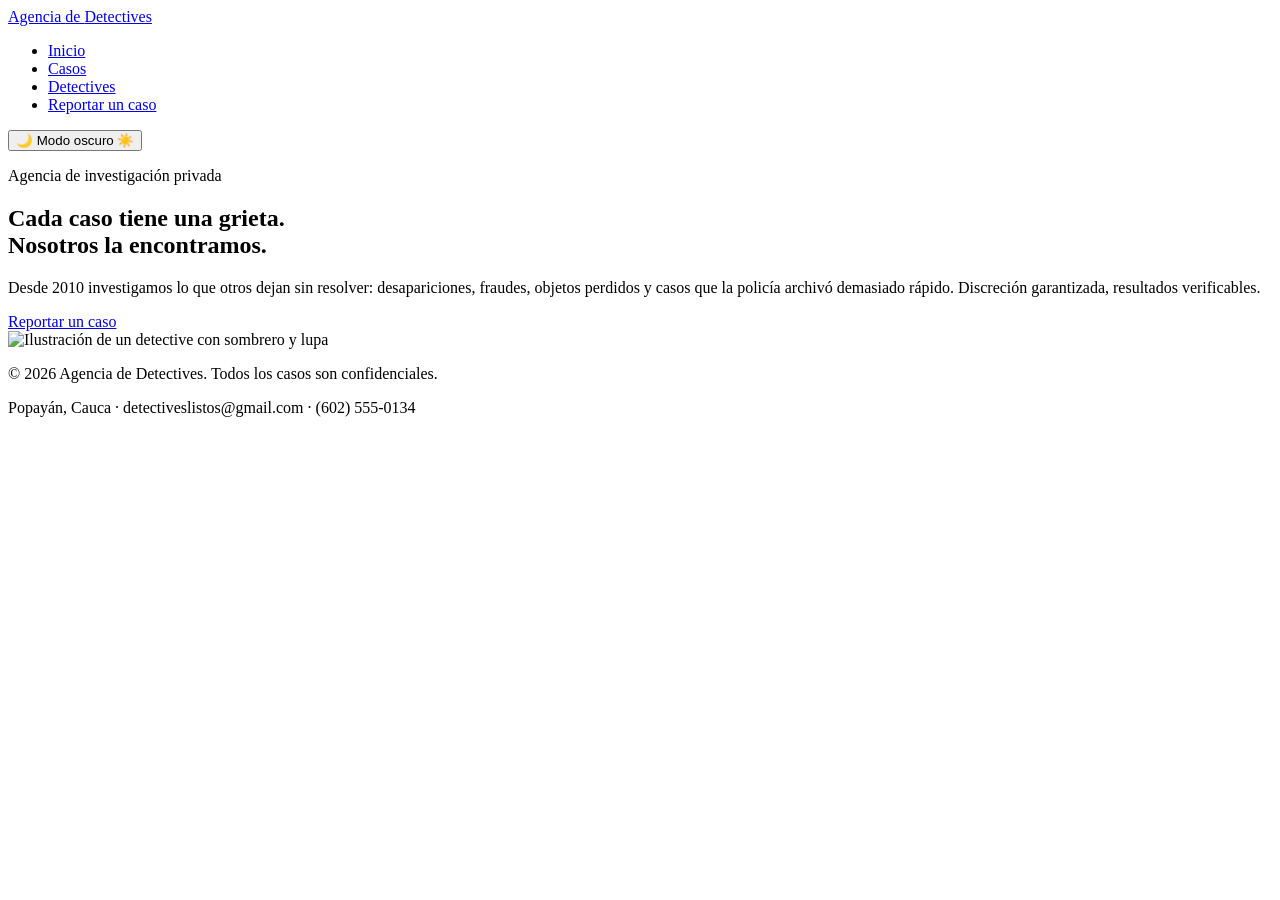
==== index.html @ da22d172 "agregar conexion con java script e implementacion modo oscuro-claro" ====
<!DOCTYPE html>
<html lang="es">
<head>
    <meta charset="UTF-8">
    <meta name="viewport" content="width=device-width, initial-scale=1.0">
    <title>Agencia de Detectives</title>

    <link rel="stylesheet" href="css/estilos.css">
</head>

<body>
    <header >
    <div >
        <a href="index.html" class="logo">Agencia <span>de </span>Detectives </a>

        <nav >
            <ul >
                <li><a href="index.html">Inicio</a></li>
                <li><a href="casos.html">Casos</a></li>
                <li><a href="detectives.html">Detectives</a></li>
                <li><a href="reportar.html">Reportar un caso</a></li>
            </ul>
        </nav>

        <button id="botonTema" class="boton-tema" type="button" onclick="cambiarModo()">
            🌙 Modo oscuro ☀️</button>
    </div>
</header>

<main>

    
    <section >
      <div >
        <div >
          <p >Agencia de investigación privada</p>
          <h1>Cada caso tiene una grieta.<br>Nosotros la encontramos.</h1>
          <p >
            Desde 2010 investigamos lo que otros dejan sin resolver: desapariciones,
            fraudes, objetos perdidos y casos que la policía archivó demasiado rápido.
            Discreción garantizada, resultados verificables.
          </p>
          <a href="reportar.html" >Reportar un caso</a>
        </div>
        <div >
          <img src="" alt="Ilustración de un detective con sombrero y lupa">
        </div>
      </div>
    </section>




    

  </main>

   <!-- ===================== PIE DE PÁGINA ===================== -->
  <footer>
    <div>
      <p>&copy; 2026 Agencia de Detectives. Todos los casos son confidenciales.</p>
      <p>Popayán, Cauca &middot; detectiveslistos@gmail.com &middot; (602) 555-0134</p>
    </div>
  </footer>

  <script src="js/script.js"></script>
</body>
</html>
---- css/estilos.css ----
body.dark-mode {
    background-color: #121212;
    color: #ffffff;
}
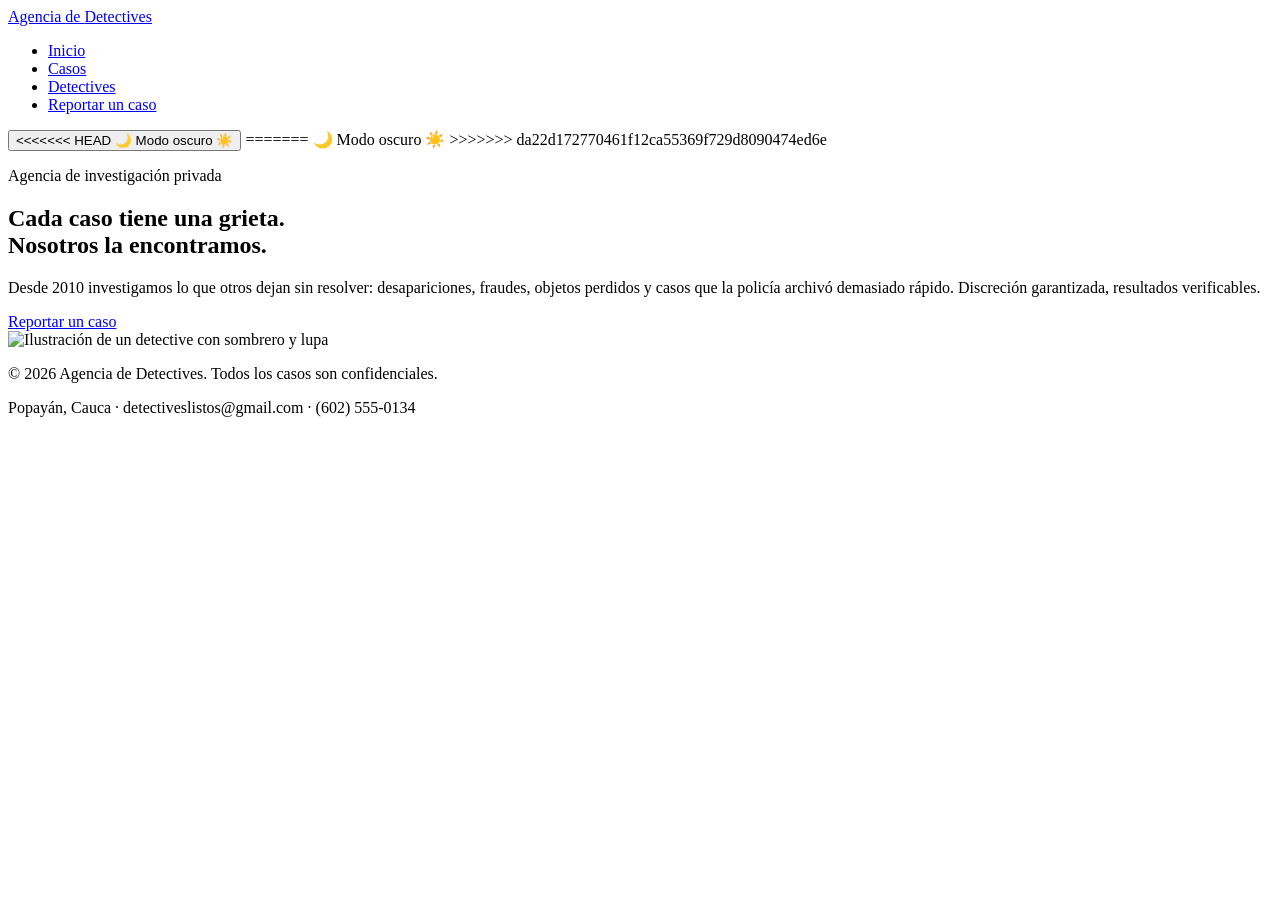
==== commit d25dd725: "Resolver conflicto de fusion con la rama main" ====
--- a/index.html
+++ b/index.html
@@ -23,7 +23,12 @@
         </nav>
 
         <button id="botonTema" class="boton-tema" type="button" onclick="cambiarModo()">
+<<<<<<< HEAD
+            🌙 Modo oscuro ☀️
+        </button>
+=======
             🌙 Modo oscuro ☀️</button>
+>>>>>>> da22d172770461f12ca55369f729d8090474ed6e
     </div>
 </header>
 
@@ -49,10 +54,6 @@
     </section>
 
 
-
-
-    
-
   </main>
 
    <!-- ===================== PIE DE PÁGINA ===================== -->
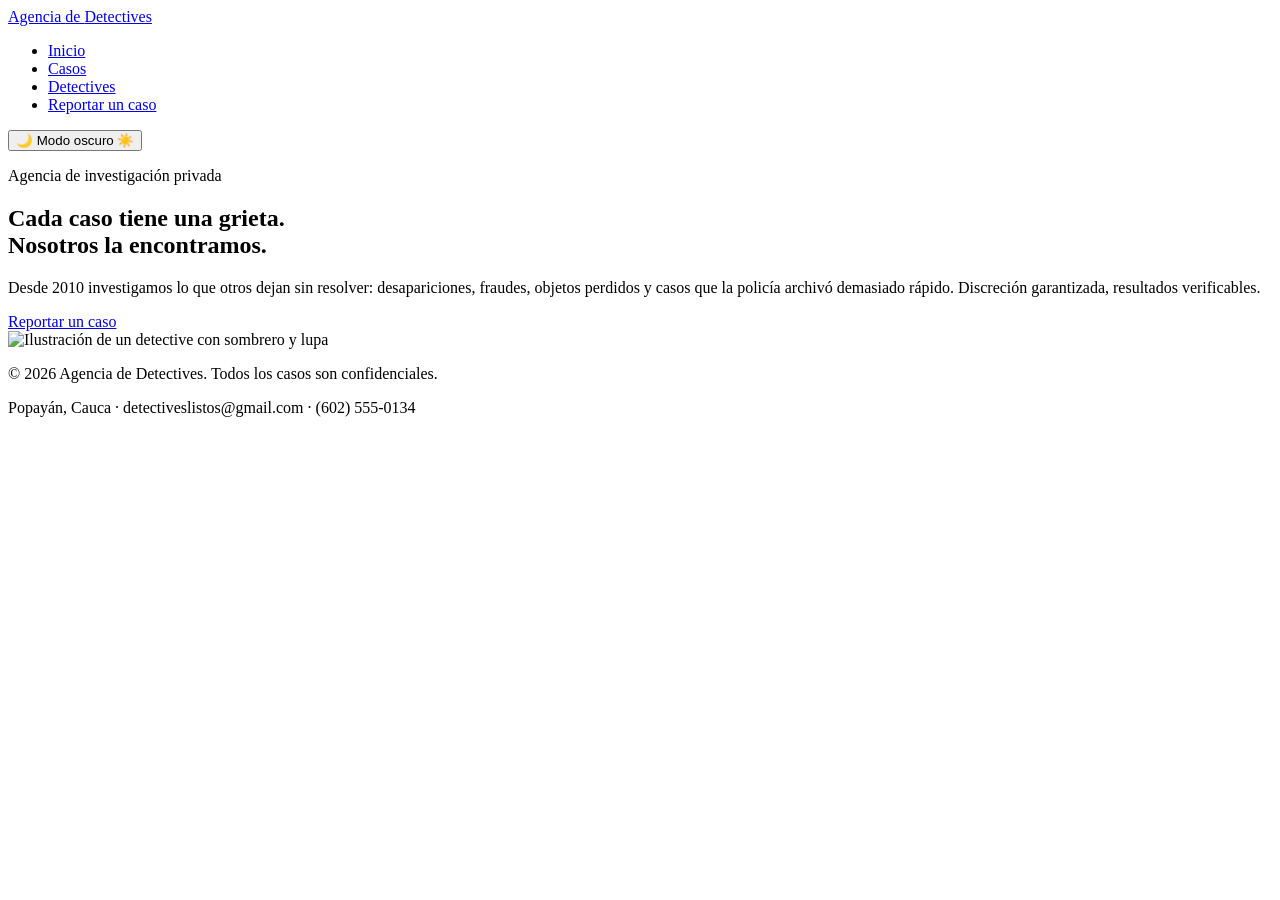
==== commit b8426743: "correccion sintaxis" ====
--- a/index.html
+++ b/index.html
@@ -4,6 +4,7 @@
     <meta charset="UTF-8">
     <meta name="viewport" content="width=device-width, initial-scale=1.0">
     <title>Agencia de Detectives</title>
+    
 
     <link rel="stylesheet" href="css/estilos.css">
 </head>
@@ -23,14 +24,11 @@
         </nav>
 
         <button id="botonTema" class="boton-tema" type="button" onclick="cambiarModo()">
-<<<<<<< HEAD
-            🌙 Modo oscuro ☀️
-        </button>
-=======
             🌙 Modo oscuro ☀️</button>
->>>>>>> da22d172770461f12ca55369f729d8090474ed6e
+
     </div>
 </header>
+
 
 <main>
 
@@ -54,6 +52,10 @@
     </section>
 
 
+
+
+    
+
   </main>
 
    <!-- ===================== PIE DE PÁGINA ===================== -->
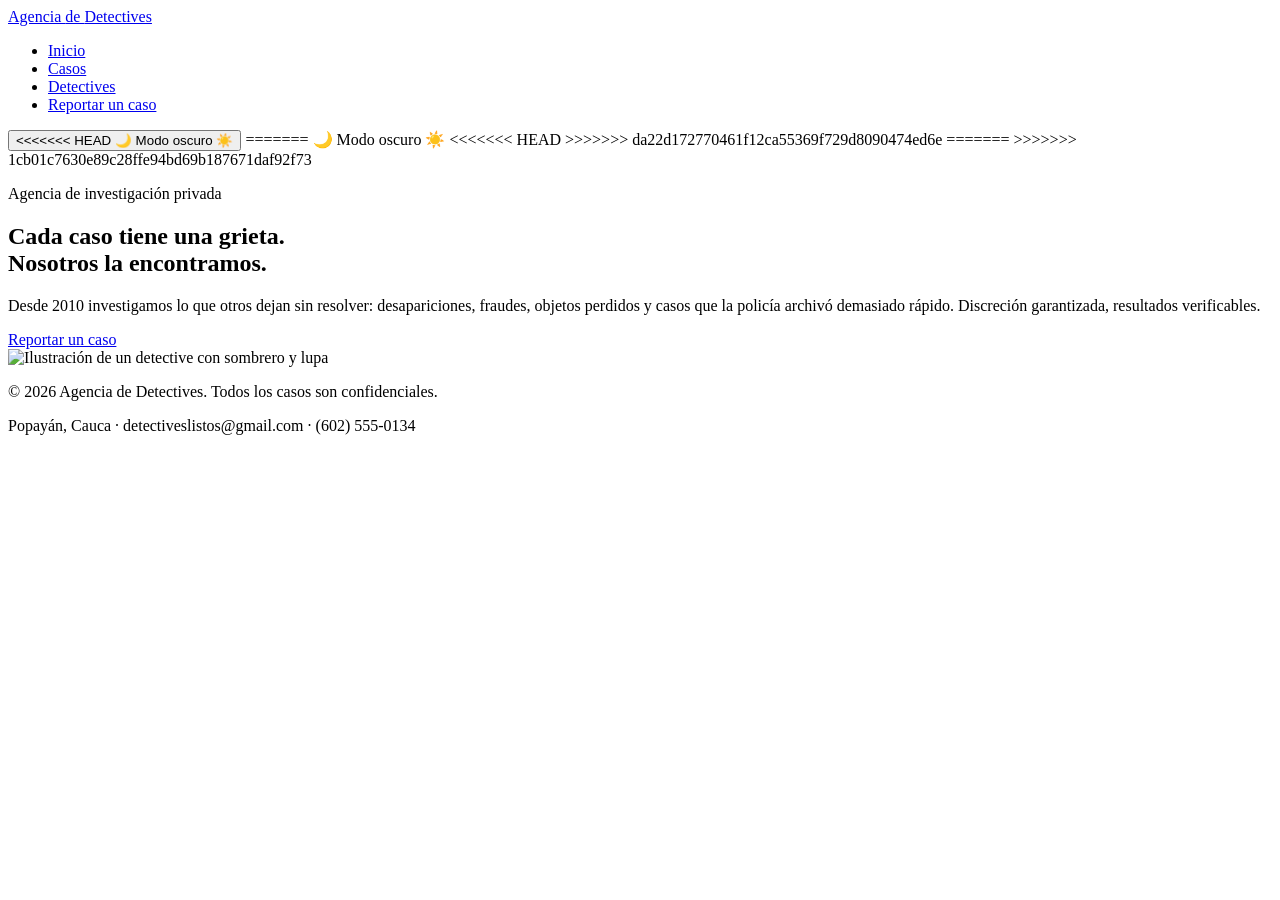
==== commit 8fc21b47: "Resolver conflictos de fusion manualmente por segunda vez" ====
--- a/index.html
+++ b/index.html
@@ -24,11 +24,18 @@
         </nav>
 
         <button id="botonTema" class="boton-tema" type="button" onclick="cambiarModo()">
+<<<<<<< HEAD
+            🌙 Modo oscuro ☀️
+        </button>
+=======
             🌙 Modo oscuro ☀️</button>
+<<<<<<< HEAD
+>>>>>>> da22d172770461f12ca55369f729d8090474ed6e
+=======
 
+>>>>>>> 1cb01c7630e89c28ffe94bd69b187671daf92f73
     </div>
 </header>
-
 
 <main>
 
@@ -52,10 +59,6 @@
     </section>
 
 
-
-
-    
-
   </main>
 
    <!-- ===================== PIE DE PÁGINA ===================== -->
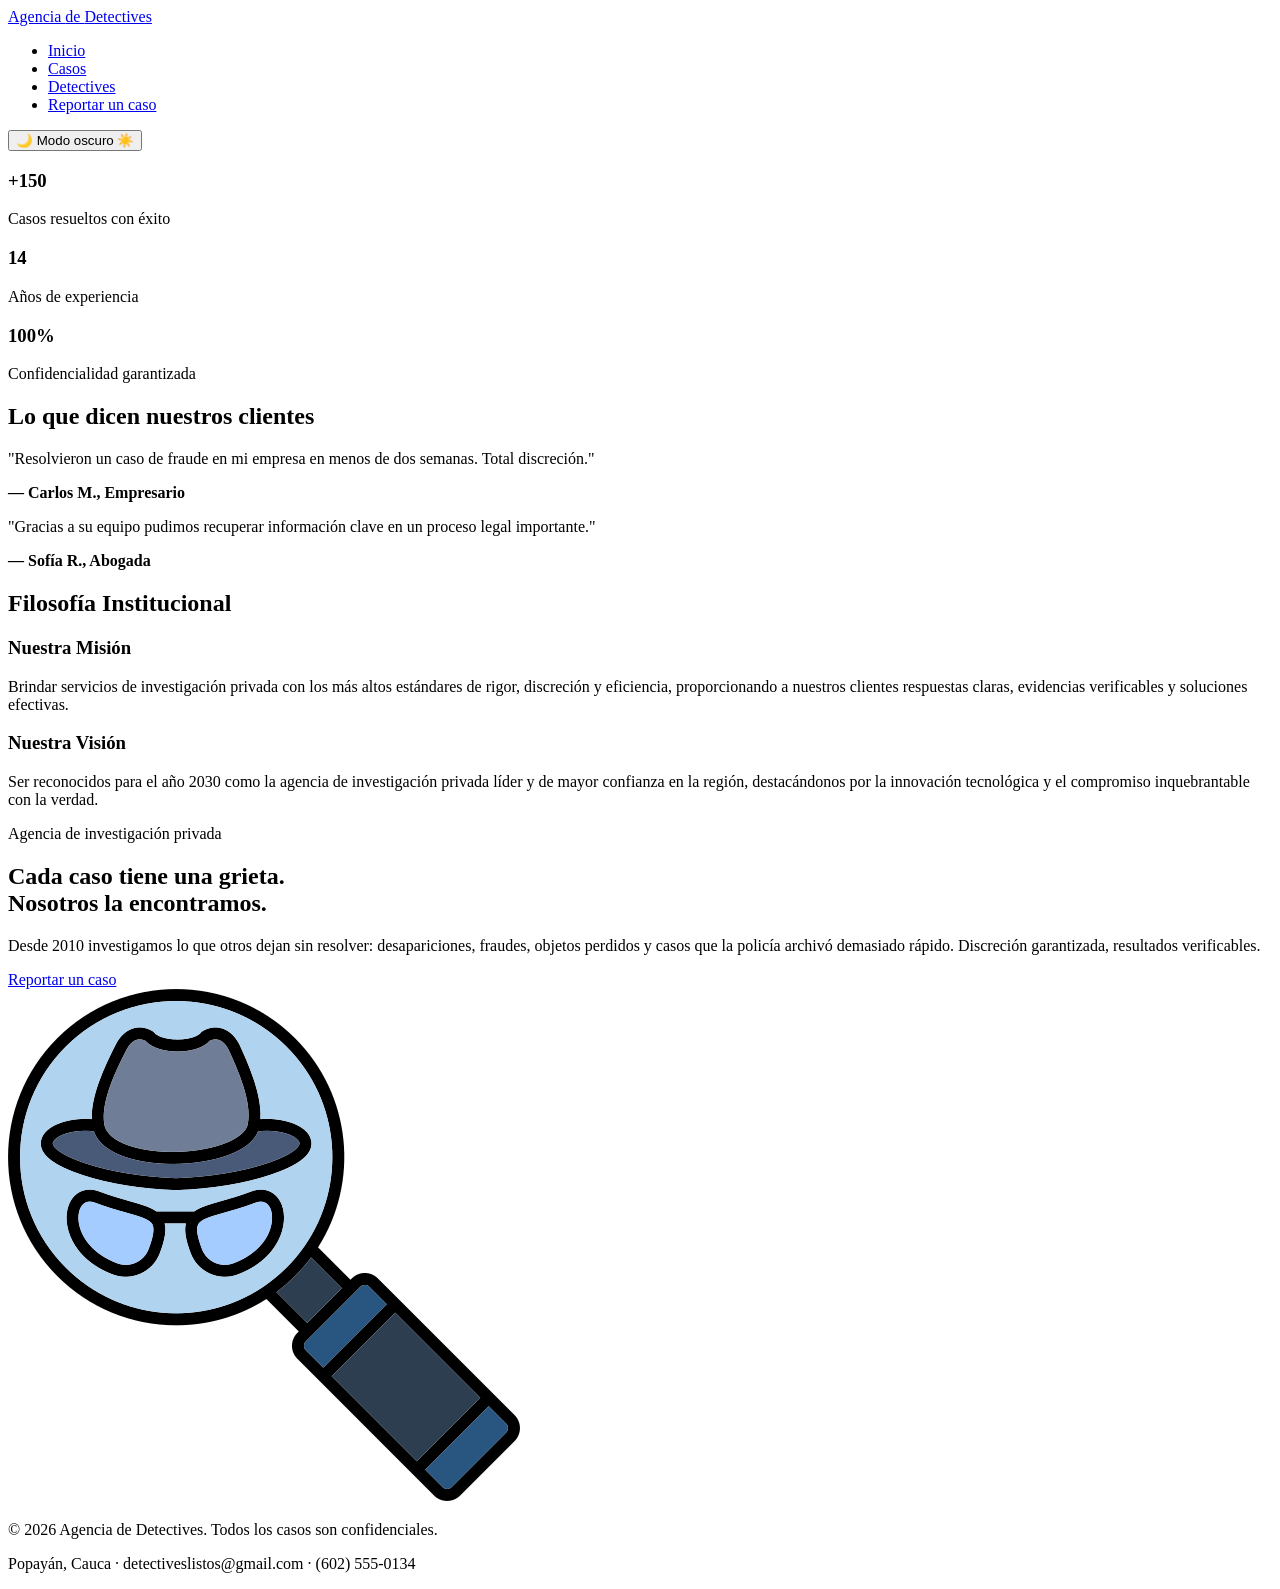
==== commit e73ee76e: "Agregamos mas informacion a el index y detectives" ====
--- a/index.html
+++ b/index.html
@@ -24,20 +24,82 @@
         </nav>
 
         <button id="botonTema" class="boton-tema" type="button" onclick="cambiarModo()">
-<<<<<<< HEAD
             🌙 Modo oscuro ☀️
         </button>
-=======
-            🌙 Modo oscuro ☀️</button>
-<<<<<<< HEAD
->>>>>>> da22d172770461f12ca55369f729d8090474ed6e
-=======
 
->>>>>>> 1cb01c7630e89c28ffe94bd69b187671daf92f73
     </div>
 </header>
 
+
 <main>
+
+     <!-- ================= SECCIÓN DE ESTADÍSTICAS ================= -->
+    <section>
+        <div>
+            <div>
+              <article>
+                <h3>+150</h3>
+                <p>Casos resueltos con éxito</p>
+              </article>
+            </div>
+            <div>
+              <article>
+                <h3>14</h3>
+                <p>Años de experiencia</p>
+              </article>
+            </div>
+            <div>
+              <article>
+                <h3>100%</h3>
+                <p>Confidencialidad garantizada</p>
+              </article>
+            </div>
+        </div>
+    </section>
+
+    <!-- ================= SECCIÓN DE TESTIMONIOS ================= -->
+    <section>
+        <h2>Lo que dicen nuestros clientes</h2>
+        <div>
+            <article>
+                <p>"Resolvieron un caso de fraude en mi empresa en menos de dos semanas. Total discreción."</p>
+                <p><strong>— Carlos M., Empresario</strong></p>
+            </article>
+
+            <article>
+                <p>"Gracias a su equipo pudimos recuperar información clave en un proceso legal importante."</p>
+                <p><strong>— Sofía R., Abogada</strong></p>
+            </article>
+        </div>
+    </section>
+
+
+    <!-- ================= MISIÓN Y VISIÓN ================= -->
+<section>
+    <h2>Filosofía Institucional</h2>
+    
+    <div>
+        <article>
+            <h3>Nuestra Misión</h3>
+            <p>
+                Brindar servicios de investigación privada con los más altos estándares 
+                de rigor, discreción y eficiencia, proporcionando a nuestros clientes respuestas 
+                claras, evidencias verificables y soluciones efectivas.
+            </p>
+        </article>
+
+        <article>
+            <h3>Nuestra Visión</h3>
+            <p>
+                Ser reconocidos para el año 2030 como la agencia de investigación privada 
+                líder y de mayor confianza en la región, destacándonos por la innovación 
+                tecnológica y el compromiso inquebrantable con la verdad.
+            </p>
+        </article>
+    </div>
+</section>
+
+
 
     
     <section >
@@ -53,7 +115,7 @@
           <a href="reportar.html" >Reportar un caso</a>
         </div>
         <div >
-          <img src="" alt="Ilustración de un detective con sombrero y lupa">
+          <img src="img/lupa.png" alt="Ilustración de un detective con sombrero y lupa">
         </div>
       </div>
     </section>
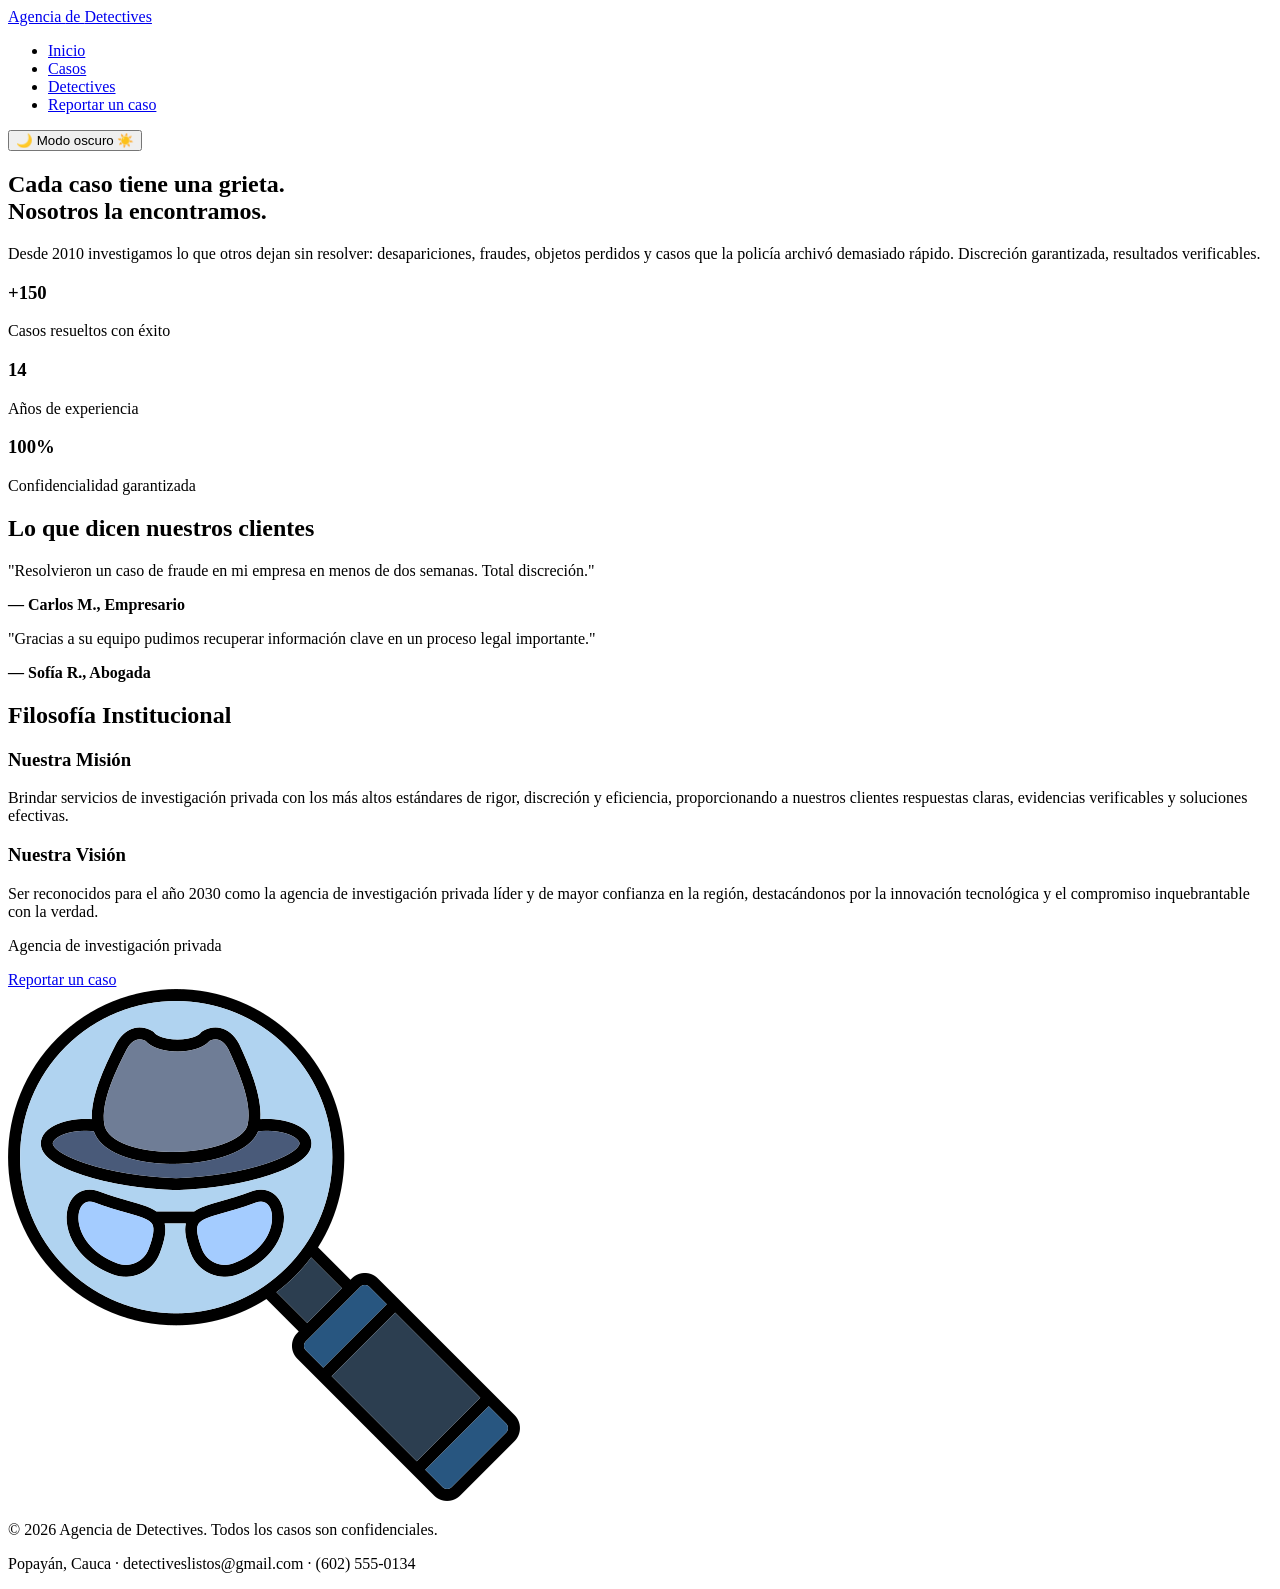
==== commit 3fb356db: "ordenar pagina index" ====
--- a/index.html
+++ b/index.html
@@ -32,6 +32,16 @@
 
 
 <main>
+    <section>
+        <div>
+        <h1>Cada caso tiene una grieta.<br>Nosotros la encontramos.</h1>
+          <p >
+            Desde 2010 investigamos lo que otros dejan sin resolver: desapariciones,
+            fraudes, objetos perdidos y casos que la policía archivó demasiado rápido.
+            Discreción garantizada, resultados verificables.
+          </p>
+        </div>
+    </section>
 
      <!-- ================= SECCIÓN DE ESTADÍSTICAS ================= -->
     <section>
@@ -106,12 +116,7 @@
       <div >
         <div >
           <p >Agencia de investigación privada</p>
-          <h1>Cada caso tiene una grieta.<br>Nosotros la encontramos.</h1>
-          <p >
-            Desde 2010 investigamos lo que otros dejan sin resolver: desapariciones,
-            fraudes, objetos perdidos y casos que la policía archivó demasiado rápido.
-            Discreción garantizada, resultados verificables.
-          </p>
+          
           <a href="reportar.html" >Reportar un caso</a>
         </div>
         <div >
